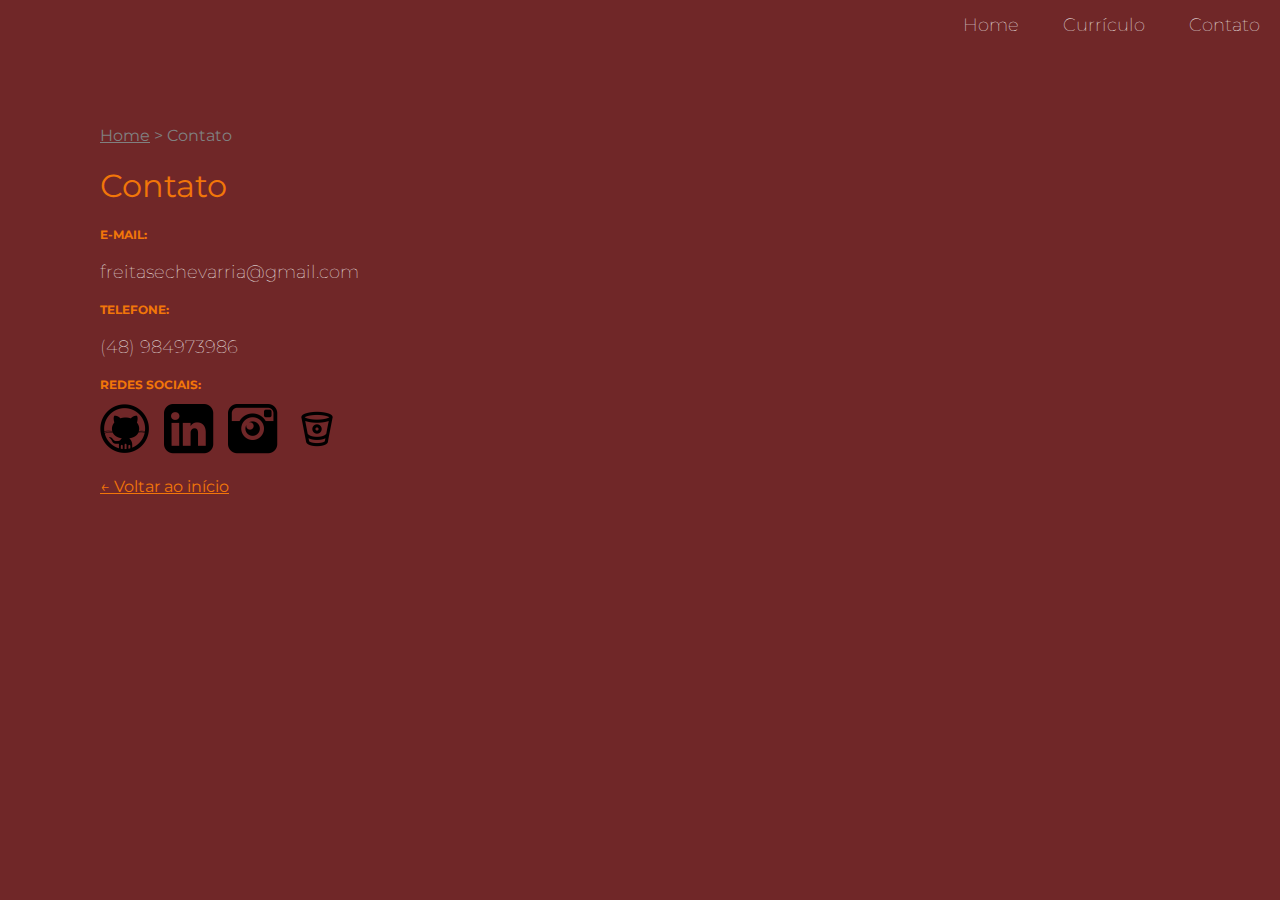
==== contato.html @ 76a48a62 "MyPortifolio" ====
<!DOCTYPE html>

<html>

	<head>
		<title>Contato - Matheus Echevarria</title>

		<meta charset="utf-8">
		<link rel="stylesheet" href="css/styles.css">
		<link href="https://fonts.googleapis.com/css?family=Montserrat:100,400" rel="stylesheet">
		<script type="text/javascript" src="js/scripts.js"></script>
		<meta name="viewport" content="width=device-width, inital-scale=1.0">

	</head>

	<body>

			<div id="navigation" class="navigation">
				<ul>
					<li><a href="index.html">Home</a></li>
					<li><a href="curriculo.html">Currículo</a></li>
					<li><a href="contato.html">Contato</a></li>
					<li id="threeline-icon" class="threeline-icon" onclick="openNav()">&#9776;</li>
				</ul>
			</div>

			<div class="main">
								
				<ul class="caminho">
					<li><a href="index.html">Home</a></li>
					<li>></li>
					<li>Contato</li>
				</ul>

				<h1>Contato</h1>
			

				<h3>E-mail:</h3>
				<p>freitasechevarria@gmail.com</p>

				<h3>Telefone:</h3>
				<p>(48) 984973986</p>

				<h3>Redes Sociais:</h3>
				<a href="https://github.com/MatheusEchevarria/" target="_blank"><img class="social-img" src="img/github.png" alt="Link para o facebook"></a>
				<a href="https://www.linkedin.com/in/matheus-echevarria-b7b4a5159/" target="_blank"><img class="social-img" src="img/linkedin.png" alt="Link para o facebook"></a>
				<a href="https://www.instagram.com/matheusechevarria/" target="_blank"><img class="social-img" src="img/instagram.png" alt="Link para o facebook"></a>
				<a href="https://bitbucket.org/matheusechevarria/" target="_blank"><img class="social-img" src="img/bitbucket.png" alt="Link para o facebook"></a>

				<br><br>
				<a class="back-link" href="index.html">&larr; Voltar ao início<a>

			</div>	

			

	</body>

</html>
---- css/styles.css ----
html,body {
	margin: 0;
	padding: 0;
}

body {
	background-color: #702728;
	font-family: 'Montserrat', sans-serif;
}


.navigation {
	background-color: #702728;
	color: white;
	height: 70px;

	animation-name: navegacao;
	animation-duration: 3s;
}

.navigation ul {
	margin-top: 0;
	list-style: none;
	padding-left: 0;
	text-align: right;
	height: 50px;

}

.navigation li {
	display: inline-block;
	padding-left: 20px;
	padding-right: 20px;
	line-height: 50px;
	font-size: 18px;
	font-weight: 100;
}

.navigation a {
	color: white;
	text-decoration: none;
}

.navigation a:hover {
	color: #f27609;
}

.navigation li.threeline-icon {
	display: none;
}

.navigation li.threeline-icon:hover {
	color: #f27609;
	cursor: pointer;
}

.capa {
	color: white;
	vertical-align: top;
	padding-bottom: 20px;

}

.capa span {
	color: #f27609;
	display: block;
}

.capa div {
	display: inline-block;
	height: 650px;
}

.profile-pic {
	width: 40%;
	text-align: center;

	animation-name: profile-capa;
	animation-duration: 2s;
}

.profile-pic img {
	width: 310px;
	border-radius: 310px;
	margin-top: 100px;
}


.profile-title {
	vertical-align: top;
	width: 59%;

		animation-name: titulo-capa;
		animation-duration: 2s;

}

.profile-title h1 {
	text-transform: uppercase;
	font-size: 58px;
	margin-top: 200px;
	font-weight: 400;
	line-height: 54px;
}

.profile-title h2 {
	font-size: 16px;
	font-weight: 100;
	margin-top: -26px;
}


.main {
	padding: 40px 180px 80px 100px;

	animation-name: conteudo;
	animation-duration: 2s;

}

.cv-pic {
	float: left;
	width: 280px;
	margin-right: 20px;
	margin-bottom: 20px;
}

.main h1 {
	color: #f27609;
	font-weight: normal;
}

.main h2 {
	color: white;
	font-size: 16px;
	text-transform: uppercase;
	font-weight: normal;
	margin-top: 40px;
}

.main h3 {
	color: #f27609;
	font-size: 12px;
	text-transform: uppercase;

}

.main p {
	color: white;
	font-size: 18px;
	font-weight: 100;
	line-height: 24px;
	text-align: justify;
}


.caminho {
	list-style: none;
	padding-left: 0;
	color: grey;
}

.caminho li {
	display: inline-block;

}

.caminho a {
	color: grey;
}

.social-img {
	width: 50px;
	margin-right: 10px;
}

.miniatura {
	width: 320px;
	height: 320px;
	display: inline-block;
	margin-right: 15px;
	margin-bottom: 15px;
	background-size: contain;
	overflow: hidden;
}

.miniatura a {
	text-decoration: none;
}


.blackbox {
	width: 100%;
	height: 100%;
	background-color: black;
	opacity: 0;
	padding-top: 120px;
	transition: 1s;
}


.blackbox:hover {
	opacity: 0.8;
	transition: 1s;

}

.blackbox-text {
	text-align: center;
}

.blackbox-text h1 {
	font-size: 16px;
	color: #f27609;
	text-transform: uppercase;
	margin-top: 0px;
}

.blackbox-text h2 {
	text-transform: none;
	font-weight: 100;
	margin-top: 0;
}

.foto-trabalhos {
	width: 100%;
	margin-bottom: 10px;
	margin-top: 10px;
}

.back-link {
	color: #f27609;
}


@keyframes profile-capa {
	0% {opacity: 0; transform: translate(0px,20px)}
	100% {opacity: 1; transform: translate(0px,0px)}
}

@keyframes titulo-capa {
	0% {opacity: 0; transform: translate(0px,-20px)}
	100% {opacity: 1; transform: translate(0px,0px)}
} 

@keyframes conteudo {
	0% {opacity: 0; transform: translate(-20px,0px)}
	100% {opacity: 1; transform: translate(0px,0px)}
} 

@keyframes navegacao {
	0% {opacity: 0;}
	50% {opacity: 0;}
	100% {opacity: 1}
} 




@media (max-width: 1000px) {


.navigation li {
	display: none;
}

.navigation li.threeline-icon {
	display: inline-block;
}


.capa div {
	display: block;
	height: auto;
}

.profile-pic {
	width: 100%;
}

.profile-pic img {
	max-width: 75%;
	margin-top: 0;
	max-width: 80%;
}

.profile-title {
	text-align: center;
	width: 100%;
}

.profile-title h1 {
	margin-top: 30px;
	font-size: 36px;
	margin-left: 20px;
	margin-right: 20px;
}

.profile-title h2 {
	margin-top: 20px;
	margin-left: 20px;
	margin-right: 20px;
}

.main {
	padding: 10px 5% 40px 5%;
	overflow-wrap: break-word;
  	word-wrap: break-word;


}

.main p {
	text-align: left;
	line-height: 30px;

}

.caminho li {
	font-size: 12px;
}

.cv-pic {
	float: none;
	max-width: 100%;
	margin-right: 0px;
}

.miniatura {
	max-width: 100%;
	background-size: auto 100%;
}

.blackbox {
	opacity: 0.8;
}

.menujs {
	height: auto;
}

.menujs ul {
	height: auto;
	text-align: center;
	padding-right: 15%;
	padding-left: 15%;

}

.menujs li {
	display: block;
	border-bottom: solid grey 1px;
	width: 100%;
	padding: 0;

}



}
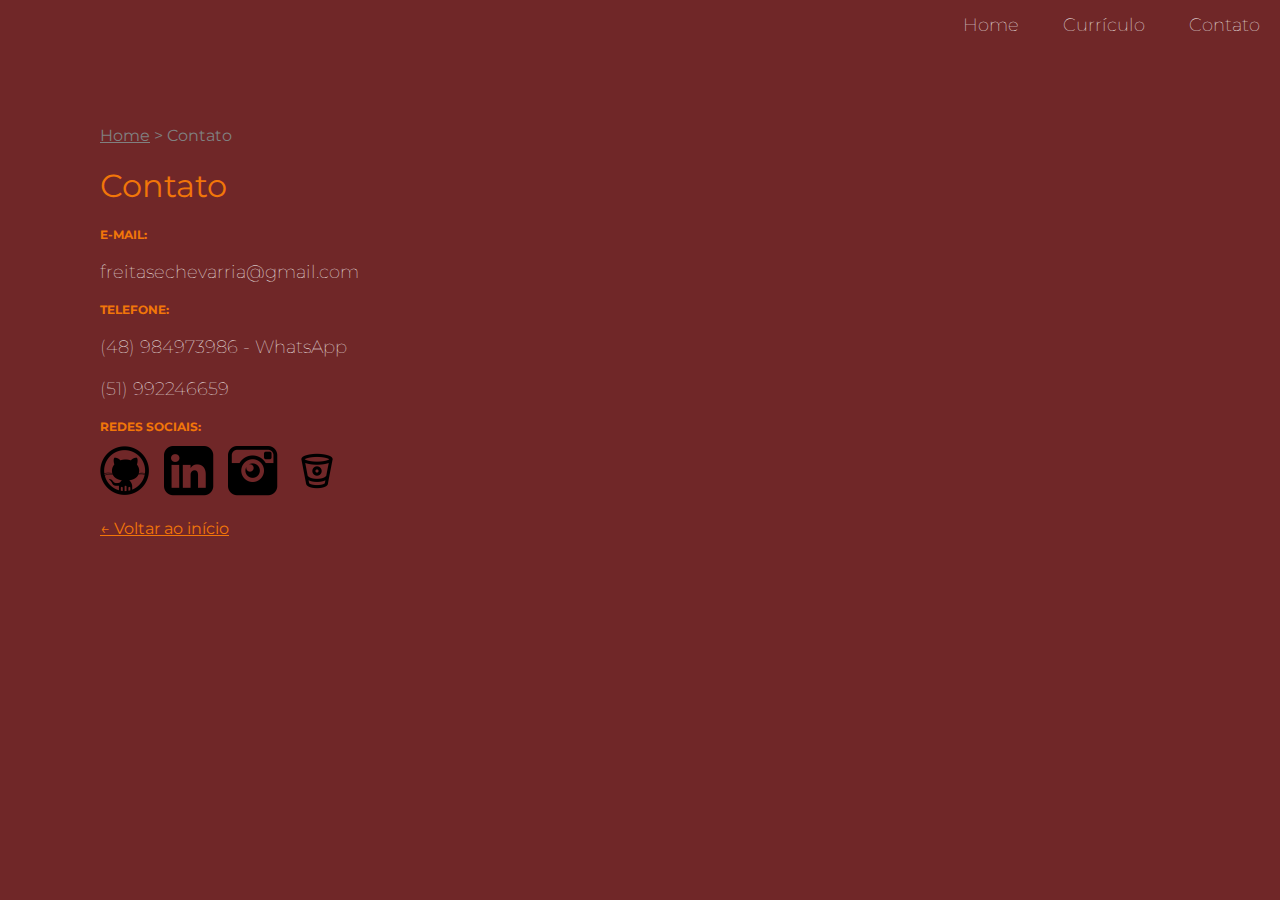
==== commit a57ded23: "updating files" ====
--- a/contato.html
+++ b/contato.html
@@ -39,7 +39,8 @@
 				<p>freitasechevarria@gmail.com</p>
 
 				<h3>Telefone:</h3>
-				<p>(48) 984973986</p>
+				<p>(48) 984973986 - WhatsApp</p>
+				<p>(51) 992246659</p>
 
 				<h3>Redes Sociais:</h3>
 				<a href="https://github.com/MatheusEchevarria/" target="_blank"><img class="social-img" src="img/github.png" alt="Link para o facebook"></a>
@@ -49,11 +50,7 @@
 
 				<br><br>
 				<a class="back-link" href="index.html">&larr; Voltar ao início<a>
-
 			</div>	
-
-			
-
 	</body>
 
 </html>
